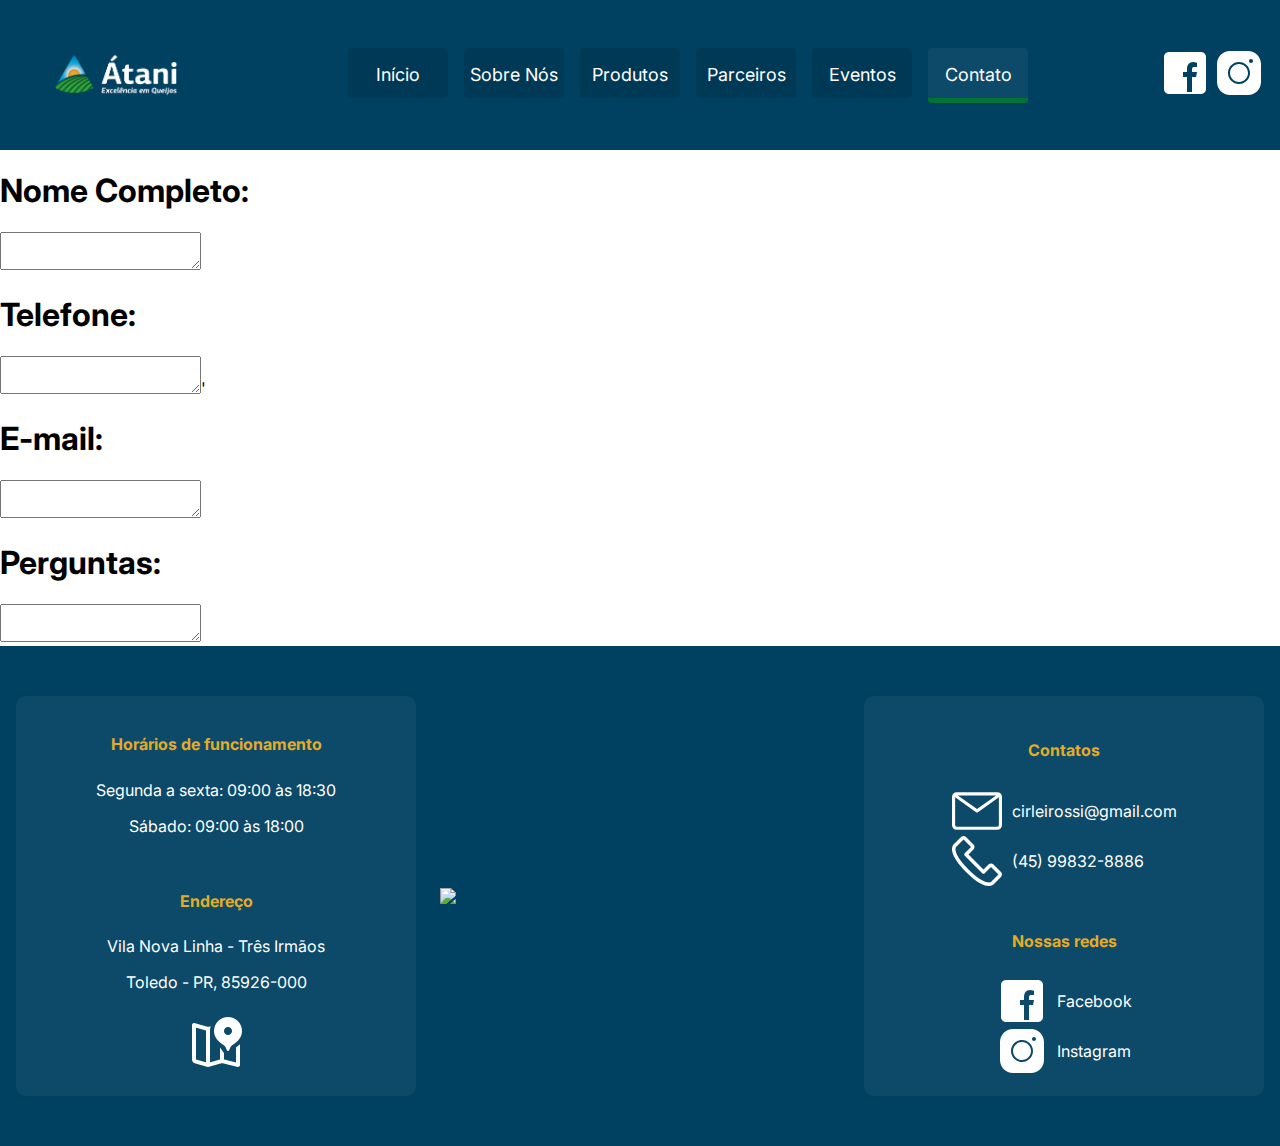
==== Contato.html @ 9fb44e34 "move-vitor" ====
<!DOCTYPE html>
<html lang="pt-br">
<head>
    <meta charset="UTF-8">
    <meta name="viewport" content="width=device-width, initial-scale=1.0">
    <link rel="preconnect" href="https://fonts.googleapis.com">
    <link rel="preconnect" href="https://fonts.gstatic.com" crossorigin>
    <link href="https://fonts.googleapis.com/css2?family=Inter:wght@100..900&display=swap" rel="stylesheet">

    <title>Contato</title>
    <link rel="stylesheet" href="Contato.css">
    <link rel="stylesheet" href="nav-footer.css">

</head>
<body>

    <div class="header-nav">
        <nav class="navBar">
    
            <img class="logo-atani-img-nav" src="img/LOGO-ÁTANI.png">
    
            <ul class="ul-nav">
                <li class="li-nav"><a class="a-nav" href="Index.Html">Início</a></li>
                <li class="li-nav"><a class="a-nav" href="Sobre.Html">Sobre Nós</a></li>
                <li class="li-nav"><a class="a-nav" href="Produtos.html">Produtos</a></li>
                <li class="li-nav"><a class="a-nav" href="Parceiros.html">Parceiros</a></li>
                <li class="li-nav"><a class="a-nav" href="Eventos.html">Eventos</a></li>
                <li class="li-nav" id="active"><a class="a-nav" href="Contato.html">Contato</a></li>
            </ul>
    
            <div class="icon-contain">
                <a href="https://www.facebook.com" target="_blank"><img class="icons-nav" src="img/icon-facebook.svg"></a>
                <a href="https://www.instagram.com" target="_blank"><img class="icons-nav" src="img/icon-instagram.svg"></a>
            </div>
    
        </nav>
        </div>

    <main>
        <title>Contato</title>
        <h1>Nome Completo:</h1>
            <textarea name="" id=""></textarea>
        <h1>Telefone:</h1>
            <textarea name="" id=""></textarea>'
        <h1>E-mail:</h1>
            <textarea name="" id=""></textarea>
        <h1>Perguntas:</h1>
            <textarea name="" id=""></textarea>
    </main>

    <footer class="footer-padrao">
    
        <div class="container-bloco-footer">
            <div class="infos-block">
                <h4>Horários de funcionamento</h4>
                <p>Segunda a sexta: 09:00 às 18:30</p>
                <p>Sábado: 09:00 às 18:00</p>
            </div>
            <div class="infos-block">
                <h4>Endereço</h4>
                <p>Vila Nova Linha - Três Irmãos</p>
                <p>Toledo - PR, 85926-000</p>
                <a href="https://maps.app.goo.gl/fYKJAbadn3Eu9Ai2A" target="_blank"><img class="map-img-footer" src="img\map.png"></a>
            </div>
        </div>

        <img class="logo-atani-img-footer" src="img/LOGO-�TANI.png">

        <div class="container-bloco-footer">

            <div class="infos-block">
                <h4>Contatos</h4>

                    <div class="email-container">
                        <a class="a-contato" href="https://www.gmail.com" target="_blank"><img class="contato-icon" src="img\icon-email.svg">cirleirossi@gmail.com</a>
                    </div>

                    <div class="whatsapp-container">
                        <a class="a-contato" href="https://www.whatsapp.com/?lang=pt_BR" target="_blank"><img class="contato-icon" src="img\icon-phone.svg">(45) 99832-8886</a>
                    </div>    

            </div>

            <div class="infos-block">
                <h4>Nossas redes</h4>

                    <div class="email-container">
                        <a class="a-contato" href="https://www.facebook.com" target="_blank"><img class="contato-icon" src="img\icon-facebook.svg">Facebook</a>
                    </div>

                    <div class="whatsapp-container">
                        <a class="a-contato" href="https://www.instagram.com" target="_blank"><img class="contato-icon" src="img\icon-instagram.svg">Instagram</a>
                    </div>  

            </div>

        </div>

    </footer>

</body>
</html>
---- Contato.css ----
*{ font-family: Inter; }

body{
    margin: 0;
    padding: 0;
}
---- nav-footer.css ----
/*------------------------------------------------CSS NAV------------------------------------------*/
.header-nav
{
    background-color: rgb( 0, 64, 96, 100%);
    padding-inline: 16px;
}
.navBar
{
    max-width: 1280px;
    height: 150px;
    margin-inline: auto;
    display: flex;
    align-items: center;
    justify-content: space-between;
}
.logo-atani-img-nav
{
    width: 200px;
    height: 141.57px;
}
.ul-nav
{
    display: flex;
    gap: 1rem;
    list-style: none;
    padding: 0;
}
.a-nav
{
    font-size: 18px;
    color: white;
    padding-block: 16px;
    text-decoration: none;
}
.li-nav
{
    justify-content: center;
    text-align: center;
    display: flex;
    width: 100px;
    height: 50px;
    background-color: rgba(0, 0, 0, 0.1);
    border-radius: 4px;
}
#active
{
    background-color: rgba(255, 255, 255, 0.05);
    border-bottom: rgb( 1, 116, 52, 100%) solid 5px;
}
.li-nav :hover
{
    background-color: rgba(255, 255, 255, 0.05);
}
@media (max-width:950px)
{
.icon-contain
{
    display: none;
}
.navBar
{
    flex-direction: column;
    justify-content: flex-start;
}
.ul-nav
{
    gap: 5px;
}
.logo-atani-img-nav
{
    width: 300px;
    height: 212.35px;
}
.navBar
{
    height: 300px;
}
}

@media (max-width:650px)
{
.icon-contain
{
    display: none;
}
.navBar
{
    flex-direction: column;
    justify-content: flex-start;
}
.ul-nav
{
    gap: 10px;
    display: flex;
    flex-direction: column;
}
.logo-atani-img-nav
{
    width: 300px;
    height: 212.35px;
}
.header-nav
{
    padding-block: 16px;
}
.navBar
{
    height: 100%;
}
}
/*------------------------------------------------CSS NAV------------------------------------------*/

/*------------------------------------------------CSS FOOTER------------------------------------------*/
.footer-padrao
{
    height: 500px;
    display: flex;
    padding-inline: 16px;
    margin-inline: auto;
    align-items: center;
    justify-content: space-between;
    background-color: rgb( 0, 64, 96, 100%);
}
.container-bloco-footer
{
    width: 400px;
    height: 400px;
    border-radius: 10px;
    background-color: rgba(255, 255, 255, 0.05);
    text-align: center;
    align-items: center;
    display: flex;
    flex-direction: column;
    justify-content: space-evenly;
}
.infos-block
{
    text-align: center;
}
.infos-block h4
{
    color: rgb(227, 172, 41);
    padding-block: 4px;
}
.infos-block p
{
    color: rgb(255, 255, 255);
}
.map-img-footer
{
    padding-block: 5px;
}
.logo-atani-img-footer
{
    width: 400px;
    height: 283.14;
}
.a-contato
{
    display: flex;
    align-items: center;
    gap: 10px;
    text-decoration: none;
    color: white;
}
.contato-icon
{
    width: 50px;
    height: 50px;
}
@media (max-width:950px)
{
.logo-atani-img-footer
{
    width: 75vw;
}
.logo-atani-img-footer
{
    width: 50vw;
}
.footer-padrao
{
    flex-direction: column;
    height: 100%;
}   
.container-bloco-footer
{
    margin-block: 32px;
    width: 100vw;
    height: 100%;
}
}
@media (max-width:426px)
{
.logo-atani-img-footer
{
    width: 100vw;
}
}
/*------------------------------------------------CSS FOOTER------------------------------------------*/
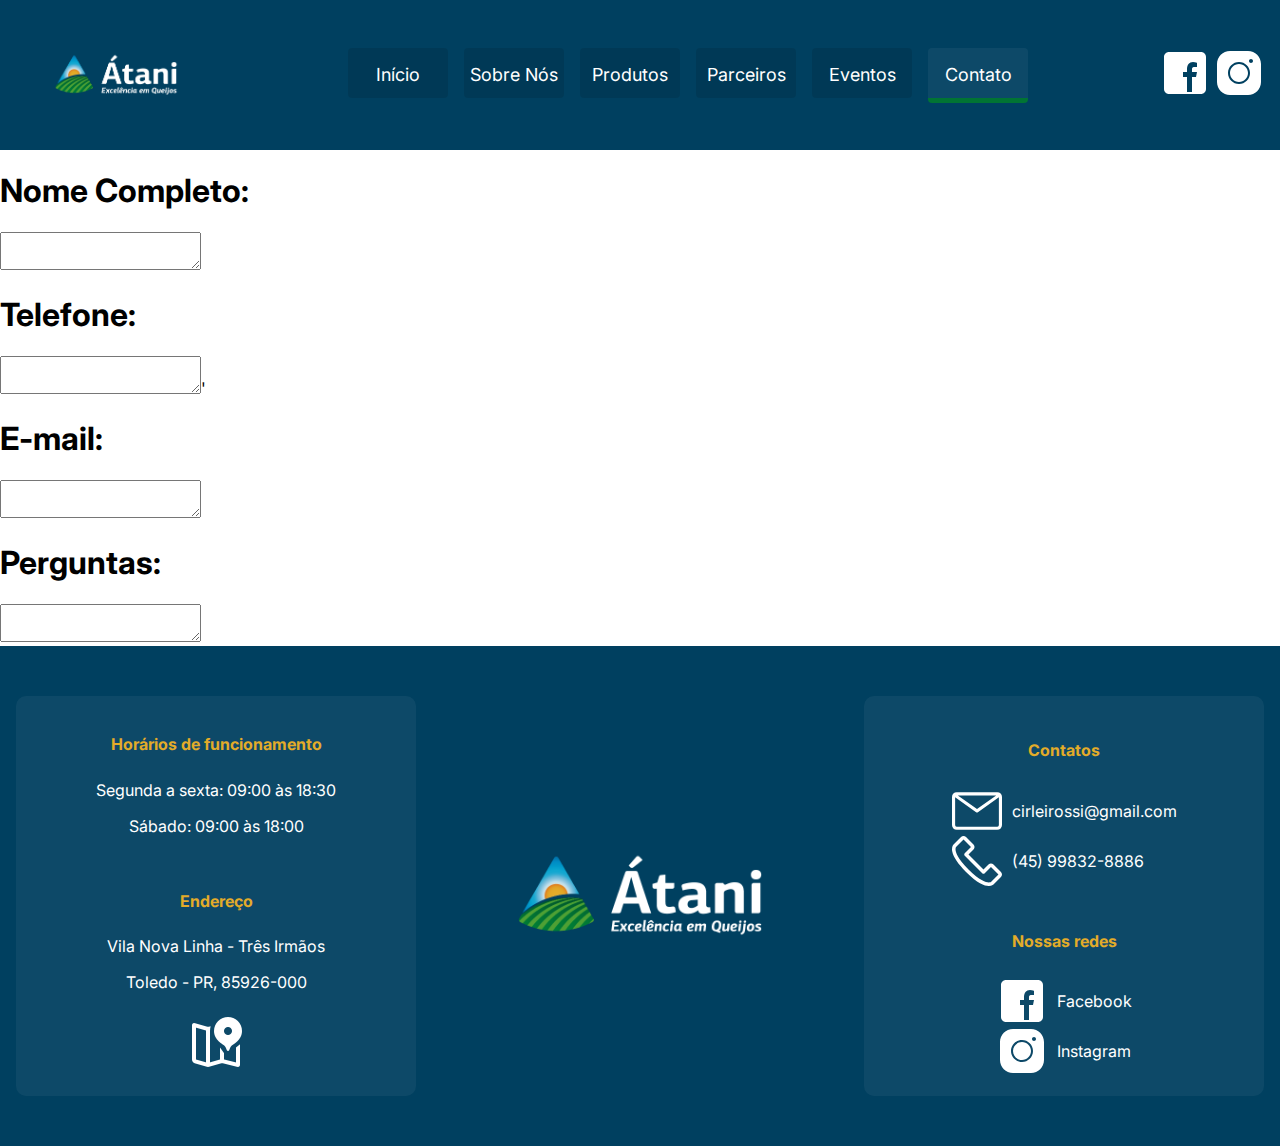
==== commit 571e05a5: "atualizacao" ====
--- a/Contato.html
+++ b/Contato.html
@@ -64,7 +64,7 @@
             </div>
         </div>
 
-        <img class="logo-atani-img-footer" src="img/LOGO-�TANI.png">
+        <img class="logo-atani-img-footer" src="img/LOGO-ÁTANI.png">
 
         <div class="container-bloco-footer">
 
